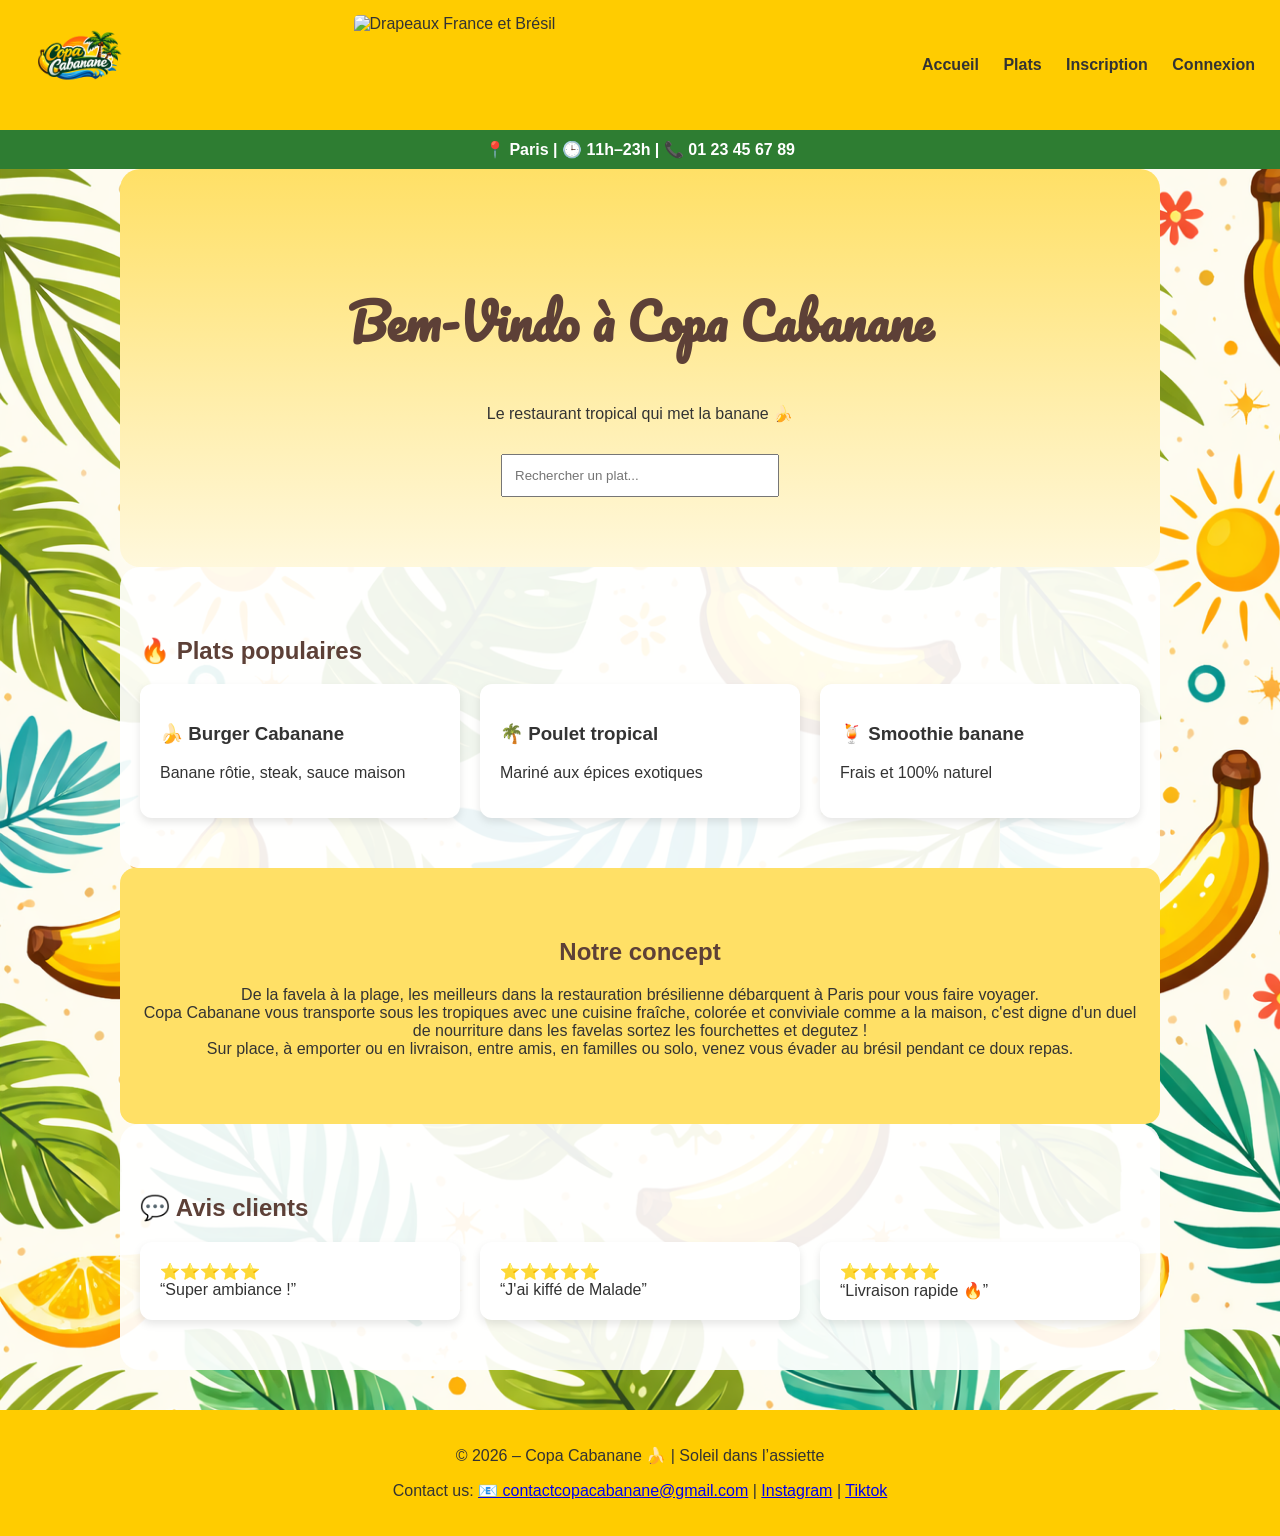
==== html/index.html @ 3977600d "Add files via upload" ====
<!DOCTYPE html>
<html lang="fr">
<head>
    <meta charset="UTF-8">
    <title>Copa Cabanane 🍌</title>
    <link rel="stylesheet" href="css/style.css">
    <link rel="icon" type="image/jpg" href="images/favicon.jpg">
    <link href="https://fonts.googleapis.com/css2?family=Pacifico&display=swap" rel="stylesheet">
</head>


<body>

<header class="header">
    <img src="images/logo-copa-cabanane.png" alt="Logo Copa Cabanane">
    <img src="https://static.vecteezy.com/system/resources/previews/031/122/692/non_2x/france-and-brazil-flags-two-flags-vector.jpg" 
    alt="Drapeaux France et Brésil" style="height: 100px; margin-left: 20px; border-radius: 5px; width: 350px;">
    <nav>
        <a href="index.html" title="aller à l'accueil">Accueil</a>
        <a href="produits.html" title="aller aux plats">Plats</a>
        <a href="inscription.html" title="pour s'inscrire">Inscription</a>
        <a href="connexion.html" title="pour se connecter">Connexion</a>
    </nav>
</header>

<div class="infos">
    📍 Paris | 🕒 11h–23h | 📞 01 23 45 67 89
</div>


<section class="hero">
    <h1>Bem-Vindo à Copa Cabanane</h1>
    <p>Le restaurant tropical qui met la banane 🍌</p>

    <input type="text" placeholder="Rechercher un plat...">
</section>



<section>
    <h2>🔥 Plats populaires</h2>

    <div class="cards">
        <div class="card">
            <h3>🍌 Burger Cabanane</h3>
            <p>Banane rôtie, steak, sauce maison</p>
        </div>

        <div class="card">
            <h3>🌴 Poulet tropical</h3>
            <p>Mariné aux épices exotiques</p>
        </div>

        <div class="card">
            <h3>🍹 Smoothie banane</h3>
            <p>Frais et 100% naturel</p>
        </div>
    </div>
</section>




<section class="concept">
    <h2>Notre concept</h2>
    <p>
        De la favela à la plage, les meilleurs dans la restauration brésilienne débarquent à Paris pour vous faire voyager.<br>
        Copa Cabanane vous transporte sous les tropiques avec une cuisine
        fraîche, colorée et conviviale comme a la maison, c'est digne d'un duel de nourriture dans les favelas sortez les fourchettes et degutez !<br>
        Sur place, à emporter ou en livraison, entre amis, en familles ou solo, venez vous évader au brésil pendant ce doux repas.
    </p>
</section>

<section>
    <h2>💬 Avis clients</h2>

    <div class="cards">
        <div class="card">⭐️⭐️⭐️⭐️⭐️<br>“Super ambiance !”</div>
        <div class="card">⭐️⭐️⭐️⭐️⭐️<br>“J'ai kiffé de Malade”</div>
        <div class="card">⭐️⭐️⭐️⭐️⭐️<br>“Livraison rapide 🔥”</div>
    </div>
</section>



<footer>
    <p>© 2026 – Copa Cabanane 🍌 | Soleil dans l’assiette </p>
    <p>Contact us:
    <a href="https://mail.google.com/mail/u/0/?hl=fr#inbox?compose=new">📧 contactcopacabanane@gmail.com</a>
    | <a href="https://www.instagram.com"> Instagram</a>
     | <a href="https://www.tiktok.com/fr/">Tiktok</a></p>   
</footer>

</body>
</html>
---- html/css/style.css ----
body {
    margin: 0;
    font-family: Arial, sans-serif;
    background-image: url("../images/fond-tropical.png");
    background-repeat: repeat;
    background-size: 1000px;
    color: #333;
}

/* HEADER */
.header {
    background-color: #FFCC00;
    padding: 10px 25px;
    display: flex;
    justify-content: space-between;
    align-items: center;
}

.header img {
    height: 110px;
}

nav a {
    margin-left: 20px;
    text-decoration: none;
    font-weight: bold;
    color: #333;
}

nav a:hover {
    color: #2E7D32;
}

.infos {
    background-color: #2E7D32;
    color: white;
    text-align: center;
    padding: 10px;
    font-weight: bold;
}


/* HERO */
.hero {
    background: linear-gradient(#FFE066, #FFF8DC);
    text-align: center;
    padding: 70px 20px;
}

.hero h1 {
    font-family: 'Pacifico', cursive;
    font-size: 48px;
    color: #5D4037;
}

.hero input {
    margin-top: 20px;
    padding: 12px;
    width: 300px;
    max-width: 90%;
}

/* SECTIONS */
section {
    max-width: 1000px;
    margin: auto;
    padding: 50px 20px;
    background-color: rgba(255, 255, 255, 0.92);
    border-radius: 20px;
}

h2 {
    color: #5D4037;
}

/* CARTES */
.cards {
    display: flex;
    gap: 20px;
    flex-wrap: wrap;
}

.card {
    background-color: white;
    padding: 20px;
    border-radius: 12px;
    flex: 1;
    min-width: 250px;
    box-shadow: 0 4px 8px rgba(0,0,0,0.1);
    transition: transform 0.3s;
}

.card:hover {
    transform: scale(1.05);
}


/* CONCEPT */
.concept {
    background-color: #FFE066;
    border-radius: 15px;
    text-align: center;
}

/* FOOTER */
footer {
    background-color: #FFCC00;
    text-align: center;
    padding: 20px;
    margin-top: 40px;
}








/* BARRE DE RECHERCHE */
input[type="text"] {
    padding: 12px;
    width: 250px;
    margin-top: 15px;
}

/* FILTRES */
.filters {
    text-align: center;
}

.filters button {
    margin: 5px;
    padding: 10px 15px;
    border-radius: 20px;
    background-color: #FFCC00;
    border: none;
    font-weight: bold;
    cursor:url("data:image/svg+xml;utf8,<svg xmlns='http://www.w3.org/2000/svg'  width='18' height='22' viewport='0 0 100 100' style='fill:black;font-size:11px;'><text y='50%'>🍌</text></svg>") 16 0,auto;
}

.filters button:hover {
    background-color: #2E7D32;
    color: white;
}







/* FORMULAIRE */
.form {
    max-width: 500px;
    margin: auto;
    background-color: white;
    padding: 30px;
    border-radius: 15px;
    box-shadow: 0 4px 10px rgba(0,0,0,0.1);
}

.form label {
    font-weight: bold;
}

.form input {
    width: 100%;
    padding: 10px;
    margin: 8px 0 15px 0;
}

.form button {
    width: 100%;
    padding: 12px;
    font-size: 16px;
}



table {
    border-collapse: collapse;
}

th {
    background-color: #FFCC00;
    color: #333;
}

td, th {
    border: 1px solid #ddd;
}







.products {
    display: flex;
    gap: 20px;
    flex-wrap: wrap;
}

.product-card {
    width: 250px;
    background-color: white;
    padding: 20px;
    border-radius: 20px;
    text-align: center;
    position: relative;
}

.product-card img {
    width: 100%;
    border-radius: 15px;
    margin-top: 15px;

    opacity: 0;
    transform: scale(0.9);
    transition: 0.3s;
}

.product-card:hover img {
    opacity: 1;
    transform: scale(1);
}
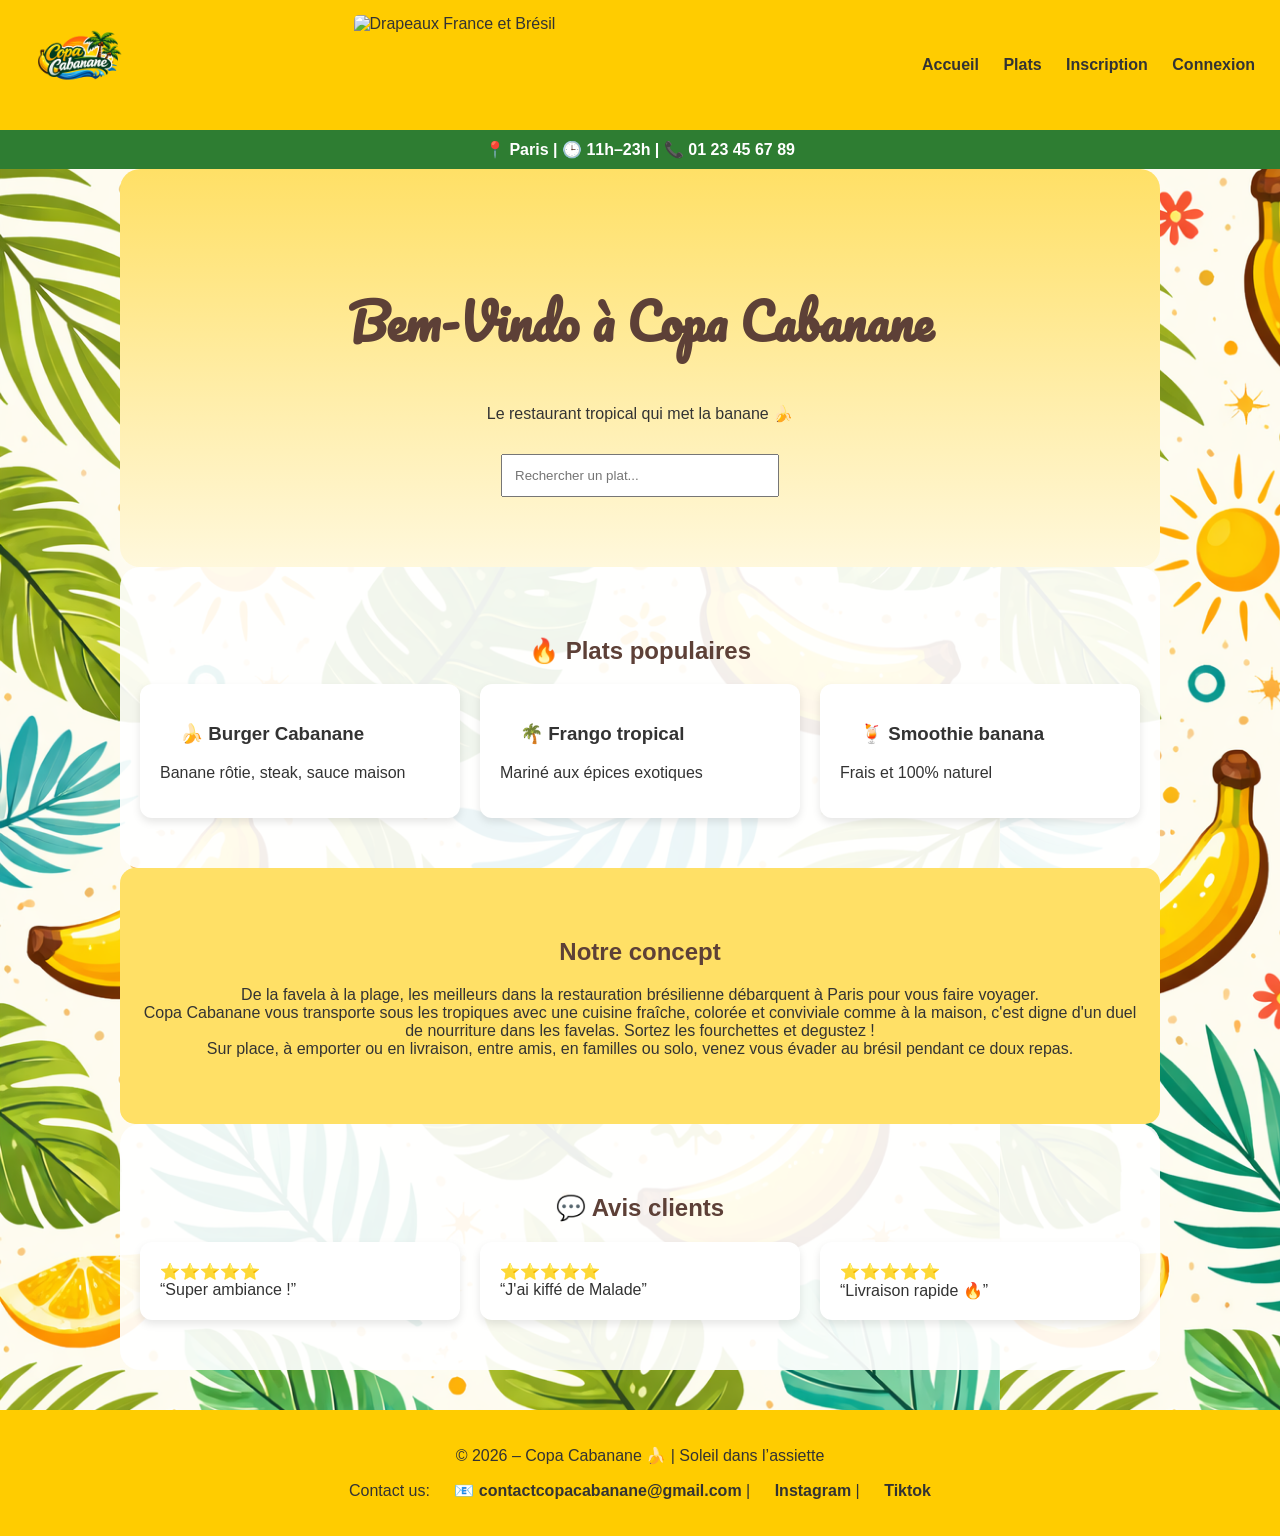
==== commit 417b3211: "Add files via upload" ====
--- a/html/index.html
+++ b/html/index.html
@@ -40,23 +40,24 @@
 
 <section>
     <h2>🔥 Plats populaires</h2>
-
+    <nav>
     <div class="cards">
         <div class="card">
-            <h3>🍌 Burger Cabanane</h3>
+            <h3><a href="produits.html#burger">🍌 Burger Cabanane</a></h3>
             <p>Banane rôtie, steak, sauce maison</p>
         </div>
 
         <div class="card">
-            <h3>🌴 Poulet tropical</h3>
+            <h3><a href="produits.html#poulet">🌴 Frango tropical</a></h3>
             <p>Mariné aux épices exotiques</p>
         </div>
 
         <div class="card">
-            <h3>🍹 Smoothie banane</h3>
+            <h3><a href="produits.html#smoothie">🍹 Smoothie banana</a></h3>
             <p>Frais et 100% naturel</p>
         </div>
     </div>
+</nav>
 </section>
 
 
@@ -67,7 +68,7 @@
     <p>
         De la favela à la plage, les meilleurs dans la restauration brésilienne débarquent à Paris pour vous faire voyager.<br>
         Copa Cabanane vous transporte sous les tropiques avec une cuisine
-        fraîche, colorée et conviviale comme a la maison, c'est digne d'un duel de nourriture dans les favelas sortez les fourchettes et degutez !<br>
+        fraîche, colorée et conviviale comme à la maison, c'est digne d'un duel de nourriture dans les favelas. Sortez les fourchettes et degustez !<br>
         Sur place, à emporter ou en livraison, entre amis, en familles ou solo, venez vous évader au brésil pendant ce doux repas.
     </p>
 </section>
@@ -86,10 +87,12 @@
 
 <footer>
     <p>© 2026 – Copa Cabanane 🍌 | Soleil dans l’assiette </p>
+    <nav>
     <p>Contact us:
     <a href="https://mail.google.com/mail/u/0/?hl=fr#inbox?compose=new">📧 contactcopacabanane@gmail.com</a>
     | <a href="https://www.instagram.com"> Instagram</a>
-     | <a href="https://www.tiktok.com/fr/">Tiktok</a></p>   
+     | <a href="https://www.tiktok.com/fr/">Tiktok</a></p> 
+    </nav>  
 </footer>
 
 </body>
--- a/html/css/style.css
+++ b/html/css/style.css
@@ -70,6 +70,7 @@
 }
 
 h2 {
+    text-align: center;
     color: #5D4037;
 }
 
@@ -204,7 +205,7 @@
 }
 
 .product-card {
-    width: 250px;
+    width: 195px;
     background-color: white;
     padding: 20px;
     border-radius: 20px;
